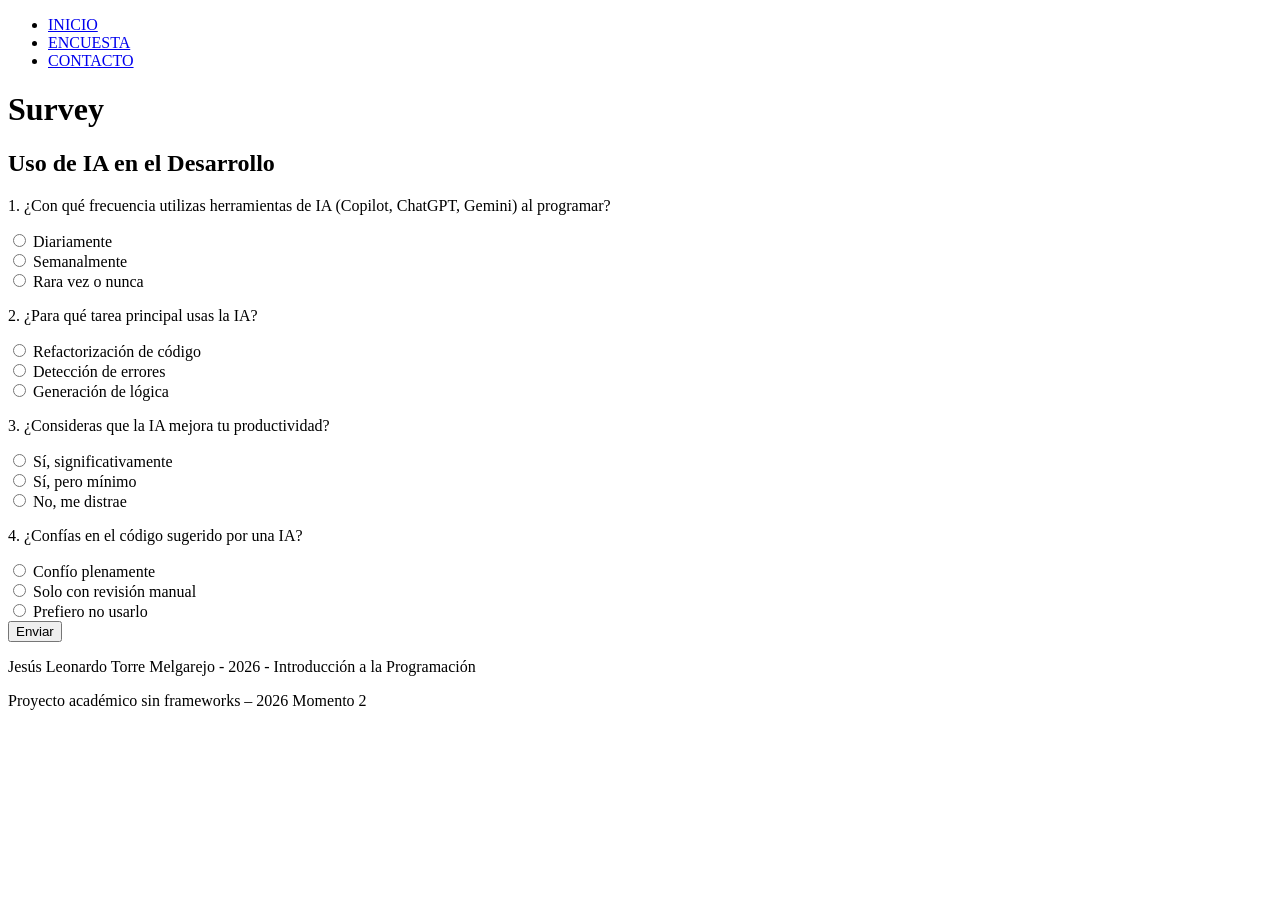
==== survey.html @ 56bbad68 "Formulario-encuesta: Se crea el formulario de encuestas" ====
<!DOCTYPE html>
<html lang="es">
<head>
    <meta charset="UTF-8">
    <meta name="viewport" content="width=device-width, initial-scale=1.0">
    <meta name="generator" content="handcoded">
    <title>Encuesta IA</title>
    <link rel="stylesheet" href="styles/style.css">
</head>
<body>
    <header>
        <nav>
            <ul>
                <li><a href="index.html">INICIO</a></li>
                <li><a href="survey.html">ENCUESTA</a></li>
                <li><a href="contact-us.html">CONTACTO</a></li>
            </ul>
        </nav>
        <h1>Survey</h1>
    </header>

    <main>
        <section>
            <h2>Uso de IA en el Desarrollo</h2>
            <form>
                <article>
                    <p>1. ¿Con qué frecuencia utilizas herramientas de IA (Copilot, ChatGPT, Gemini) al programar?</p>
                    <input type="radio" name="frecuencia" value="diario">
                    <label for="f1" class="label-inline">Diariamente</label><br>
                    
                    <input type="radio" name="frecuencia" value="semanal">
                    <label for="f2" class="label-inline">Semanalmente</label><br>
                    
                    <input type="radio" name="frecuencia" value="nunca">
                    <label for="f3" class="label-inline">Rara vez o nunca</label>
                </article>

                <article>
                    <p>2. ¿Para qué tarea principal usas la IA?</p>
                    <input type="radio" name="tarea" value="refactor">
                    <label for="t1" class="label-inline">Refactorización de código</label><br>
                    
                    <input type="radio" name="tarea" value="debug">
                    <label for="t2" class="label-inline">Detección de errores</label><br>
                    
                    <input type="radio" name="tarea" value="logic">
                    <label for="t3" class="label-inline">Generación de lógica</label>
                </article>

                <article>
                    <p>3. ¿Consideras que la IA mejora tu productividad?</p>
                    <input type="radio" name="prod" value="mucho">
                    <label for="p1" class="label-inline">Sí, significativamente</label><br>
                    
                    <input type="radio" name="prod" value="poco">
                    <label for="p2" class="label-inline">Sí, pero mínimo</label><br>
                    
                    <input type="radio" name="prod" value="no">
                    <label for="p3" class="label-inline">No, me distrae</label>
                </article>

                <article>
                    <p>4. ¿Confías en el código sugerido por una IA?</p>
                    <input type="radio" name="conf" value="si">
                    <label for="c1" class="label-inline">Confío plenamente</label><br>
                    
                    <input type="radio" name="conf" value="rev">
                    <label for="c2" class="label-inline">Solo con revisión manual</label><br>
                    
                    <input type="radio" name="conf" value="no">
                    <label for="c3" class="label-inline">Prefiero no usarlo</label>
                </article>

                <button type="submit">Enviar</button>
            </form>
        </section>
    </main>

    <footer>
        <p>Jesús Leonardo Torre Melgarejo - 2026 - Introducción a la Programación</p>
        <p>Proyecto académico sin frameworks – 2026 Momento 2</p>
    </footer>
</body>
</html>
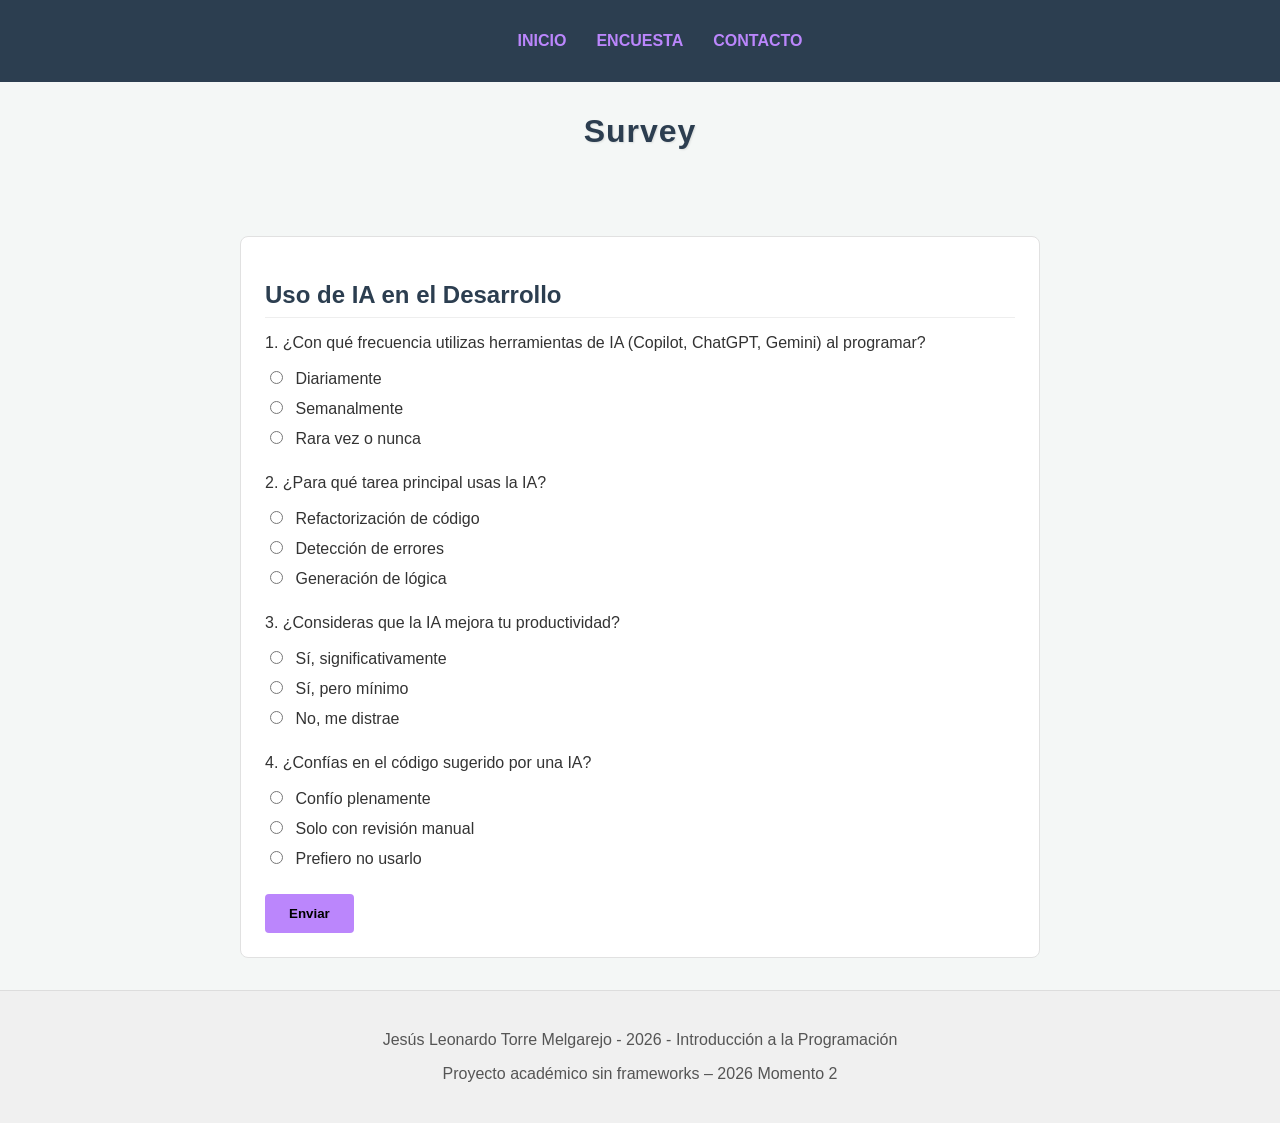
==== commit 57d577c2: "Version-final-CC1020497992" ====
--- a/survey.html
+++ b/survey.html
@@ -4,7 +4,7 @@
     <meta charset="UTF-8">
     <meta name="viewport" content="width=device-width, initial-scale=1.0">
     <meta name="generator" content="handcoded">
-    <title>Encuesta IA</title>
+    <title>Encuesta</title>
     <link rel="stylesheet" href="styles/style.css">
 </head>
 <body>
--- a/styles/style.css
+++ b/styles/style.css
@@ -0,0 +1,126 @@
+body {
+    margin: 0;
+    background-color: #f4f7f6;
+    color: #333;
+    font-family: 'Segoe UI', sans-serif;
+    padding-top: 60px;
+}
+
+nav {
+    background-color: #2c3e50;
+    padding: 1rem 0;
+    position: fixed;
+    top: 0;
+    width: 100%;
+    z-index: 1000;
+}
+
+nav ul {
+    list-style: none;
+    display: flex;
+    justify-content: center;
+    gap: 30px;
+}
+
+nav a {
+    color: #bb86fc;
+    text-decoration: none;
+    font-weight: bold;
+    font-size: 16px;
+}
+
+nav a:hover {
+    color: #03dac6;
+}
+
+header {
+    text-align: center;
+    padding: 2rem 0;
+}
+
+header h1 {
+    color: #2c3e50;
+    letter-spacing: 1px;
+    text-shadow: 1px 1px 2px #0000001a;
+}
+
+footer {
+    background-color: #f0f0f0;
+    color: #555;
+    text-align: center;
+    padding: 1.5rem 0;
+    border-top: 1px solid #ddd;
+    margin-top: auto;
+}
+
+main {
+    flex: 1;
+    max-width: 800px;
+    margin: 2rem auto;
+    width: 90%;
+}
+
+section {
+    background: #fff;
+    padding: 1.5rem;
+    border-radius: 8px;
+    margin-bottom: 1.5rem;
+    border: 1px solid #e1e1e1;
+}
+
+#space {
+    border: none;
+    background: none;
+    height: 200px;
+}
+
+h2 {
+    margin-bottom: 1rem;
+    color: #2c3e50;
+    border-bottom: 1px solid #eee;
+    padding-bottom: 0.5rem;
+}
+
+article {
+    margin-bottom: 1rem;
+}
+
+label {
+    display: block;
+    margin-bottom: 4px;
+    font-weight: 600;
+}
+
+.label-inline {
+    display: inline-block;
+    margin-left: 5px;
+    margin-bottom: 10px;
+    font-weight: normal;
+}
+
+input[type="text"],
+input[type="email"],
+select,
+textarea {
+    width: 100%;
+    padding: 10px;
+    margin-bottom: 15px;
+    border: 1px solid #ccc;
+    border-radius: 4px;
+}
+
+button, .btn-link {
+    background-color: #bb86fc;
+    color: #000;
+    border: none;
+    padding: 12px 24px;
+    border-radius: 4px;
+    cursor: pointer;
+    font-weight: bold;
+    text-decoration: none;
+    display: inline-block;
+}
+
+button:hover, .btn-link:hover {
+    background-color: #03dac6;
+}
